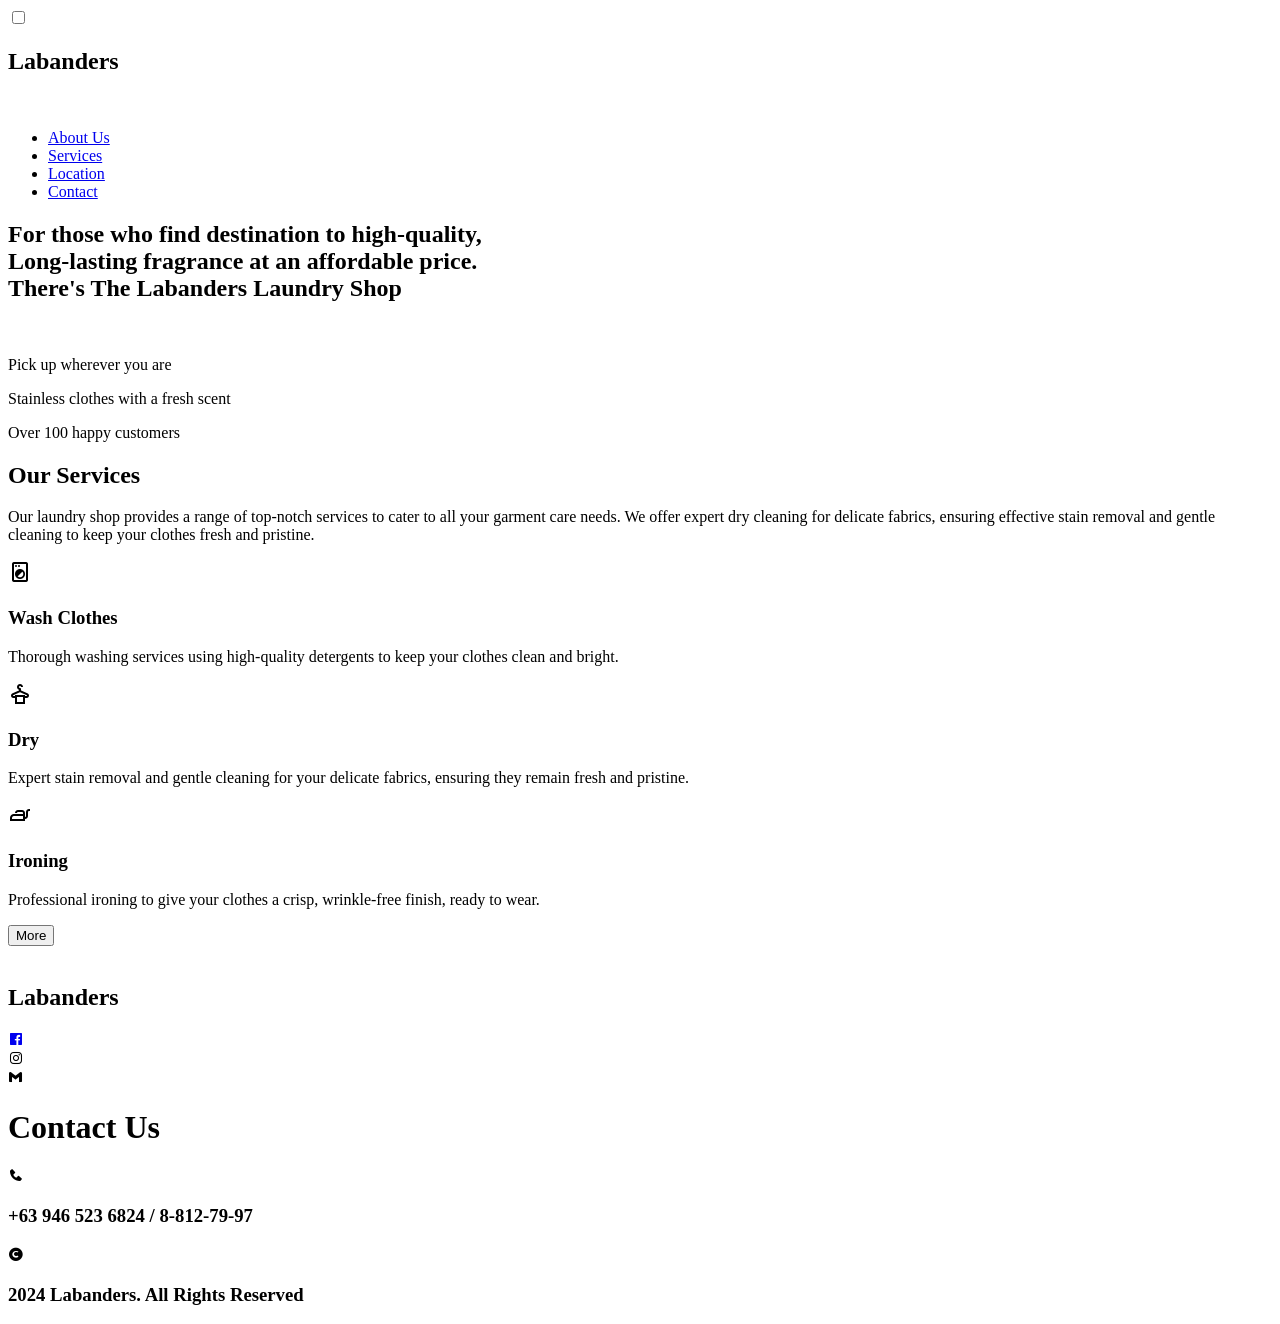
==== index.html @ 4b72d14d "Add files via upload" ====
<!DOCTYPE html>
<html lang="en">
<head>
    <meta charset="UTF-8">
    <meta name="viewport" content="width=device-width, initial-scale=1.0">
    <link rel="stylesheet" href="https://unpkg.com/boxicons@latest/css/boxicons.min.css">
    <link rel="stylesheet" href="https://cdn.jsdelivr.net/npm/remixicon/fonts/remixicon.css">
    <link rel="stylesheet" href="https://cdnjs.cloudflare.com/ajax/libs/font-awesome/6.5.2/css/all.min.css">
    <link rel="stylesheet" href="https://fonts.googleapis.com/css2?family=Material+Symbols+Outlined:opsz,wght,FILL,GRAD@20..48,100..700,0..1,-50..200&display=swap">
    <link href="https://fonts.googleapis.com/css2?family=Mochiy+Pop+P+One&display=swap" rel="stylesheet">
    <link rel="stylesheet" href="https://kit.fontawesome.com/f8e1a90484.js" crossorigin="anonymous">
    <link rel="stylesheet" href="Style.css">
    <script src="https://kit.fontawesome.com/a076d05399.js" crossorigin="anonymous"></script>
    <title>Labanders</title> 
    <link rel="icon" href="images/logo_-removebg-preview.png">
</head>
<body>
    <nav>
        <input type="checkbox" id="check">
        <label for="check" class="checkbtn">
            <i class="ri-menu-line"></i>
        </label>
        <label class="logotxt">
            <h1>Labanders</h1>
            <img src="images/logo_-removebg-preview.png" alt="" class="logoimage"> 
        </label>
        <ul>
                <li><a href="about.html" class="active">About Us</a></li>
                <li><a href="service.html" class="active">Services</a></li>
                <li><a href="location.html" class="active">Location</a></li>
                <li><a href="contact.html" class="active">Contact</a></li>     
        </ul>
    </nav>
    
    <section class="home-section" id="home">
        <div class="content">
            <h1>For those who find destination to high-quality,<br>Long-lasting fragrance at an affordable price.<br><span>There's The Labanders Laundry Shop</span></h1>
        </div>
        <div class="home-image">
            <img src="images/lanpage.jpg" alt="">
        </div>
    </section>
    
    <div class="icons">
        <div class="icon">
            <i class="ri-truck-line"></i>
            <p>Pick up wherever you are</p>
        </div>
        <div class="icon">
            <i class="ri-shirt-line"></i>
            <p>Stainless clothes with a fresh scent</p>
        </div>
        <div class="icon">
            <i class="ri-user-line"></i>
            <p>Over 100 happy customers</p>
        </div>
    </div>

    <div id="service-section">
        <h2>Our Services</h2>
        <p id="paragraph">Our laundry shop provides a range of top-notch services to cater to all your garment care needs. 
            We offer expert dry cleaning for delicate fabrics, ensuring effective stain removal and gentle
            cleaning to keep your clothes fresh and pristine.</p>
            
        <div class="cards">
            <div class="card">
                <i class="material-symbols-outlined">local_laundry_service</i>
                <div class="content">
                    <h3>Wash Clothes</h3>
                    <p>Thorough washing services using high-quality detergents to keep your clothes clean and bright.</p>
                </div>
            </div>
            <div class="card">
                <i class="material-symbols-outlined">dry_cleaning</i>
                <div class="content">
                    <h3>Dry</h3>
                    <p>Expert stain removal and gentle cleaning for your delicate fabrics, ensuring they remain fresh and pristine.</p>
                </div>
            </div>
            <div class="card">
                <i class="material-symbols-outlined">iron</i>
                <div class="content">
                    <h3>Ironing</h3>
                    <p>Professional ironing to give your clothes a crisp, wrinkle-free finish, ready to wear.</p>
                </div>
            </div>
        </div>
        <div class="more">
            <a href="service.html"><button>More</button></a> 
        </div>
    </div>

    <footer>
        <div class="footer-section">
            <div class="footlogo">
                <img src="images/logo_-removebg-preview.png" alt="" class="foot-logoimg">
                <h2>Labanders</h2>
            </div>
            <div class="foot-icons">
                <div class="box">
                    <div class="f-icons">
                        <a href="https://web.facebook.com/people/The-Labanders-Shop/61560500158469/"><i class='bx bxl-facebook-square'></i></a>
                    </div>
                </div>
                <div class="box">
                    <div class="f-icons">
                        <i class='bx bxl-instagram' ></i>
                    </div>
                </div>
                <div class="box">
                    <div class="f-icons">
                        <i class='bx bxl-gmail' ></i>
                    </div>
                </div>
            </div>
            <div class="foot-contacts">
                <div class="phone">
                    <h1>Contact Us</h1>
                    <div class="foot-num">
                        <i class='bx bxs-phone' ></i>
                        <h3>+63 946 523 6824 / 8-812-79-97</h3>
                    </div> 
                </div> 
            </div>
        </div>
        <div class="credit-sec">
            <div class="credit">
                <i class='bx bxs-copyright' ></i>
                <h3>2024 Labanders. All Rights Reserved</h3>
            </div>
        </div>
    </footer>
</body>
</html>
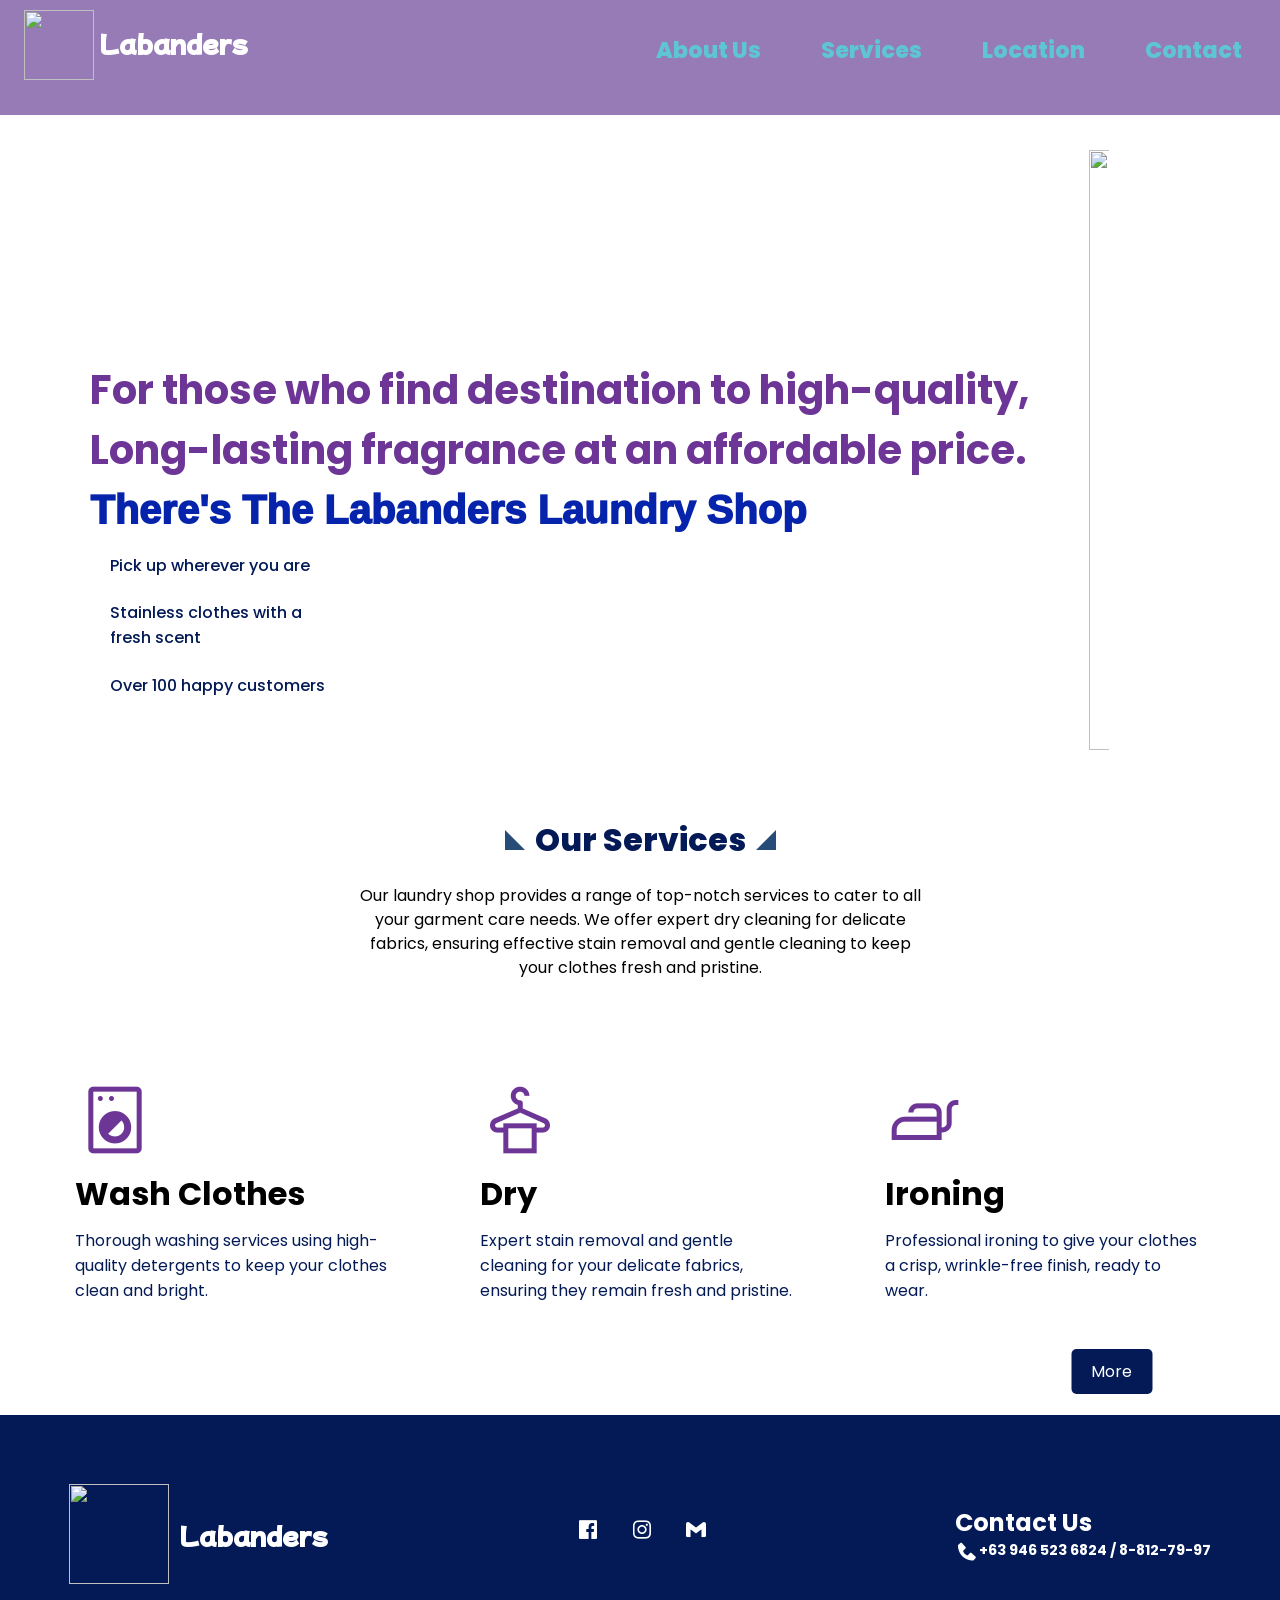
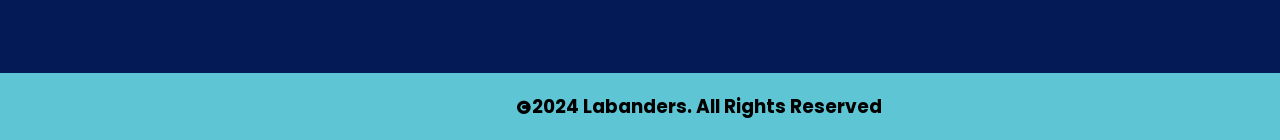
==== commit b9a50660: "Add files via upload" ====
--- a/index.html
+++ b/index.html
@@ -9,7 +9,7 @@
     <link rel="stylesheet" href="https://fonts.googleapis.com/css2?family=Material+Symbols+Outlined:opsz,wght,FILL,GRAD@20..48,100..700,0..1,-50..200&display=swap">
     <link href="https://fonts.googleapis.com/css2?family=Mochiy+Pop+P+One&display=swap" rel="stylesheet">
     <link rel="stylesheet" href="https://kit.fontawesome.com/f8e1a90484.js" crossorigin="anonymous">
-    <link rel="stylesheet" href="Style.css">
+    <link rel="stylesheet" href="style.css">
     <script src="https://kit.fontawesome.com/a076d05399.js" crossorigin="anonymous"></script>
     <title>Labanders</title> 
     <link rel="icon" href="images/logo_-removebg-preview.png">
--- a/style.css
+++ b/style.css
@@ -0,0 +1,1428 @@
+@import url('https://fonts.googleapis.com/css2?family=Poppins:wght@300;400;500;600&display=swap');
+
+*{
+    margin: 0;
+    padding: 0;
+    box-sizing: border-box;
+    font-family: 'Poppins', sans-serif;
+    list-style: none;
+    text-decoration: none;
+    scroll-behavior: smooth;
+}
+
+:root
+{
+    --bg-color: #967bb6;
+    --second-text-color: #0524ab;
+    --text-paragraph-color:#000000;
+    --text-color: #fff;
+    --second-color: #ccc;
+    --main-color: #05b4ff;
+
+}
+header{
+display: grid;
+}
+body{
+    background-color: var(--text-color);
+    width: 100%;
+    height: 100vh;
+}
+nav{   
+    position: fixed; 
+    background: #967bb6;
+    height: 115px;
+    width: 100%;
+    z-index: 9999;
+}
+label.logotxt h1{
+    position: fixed;
+    color: #fff;
+    font-size: 1.5rem;
+    margin-top: 25px;
+    margin-left: 99px;
+    font-weight: 800;
+    font-family: "Mochiy Pop P One", sans-serif;
+}
+.logotxt img{
+    margin-top: 10px;
+    width: 70px; 
+    height: 70px;
+    margin-left: 24px;
+}
+nav ul{
+    float:right;
+}
+nav ul li{
+    display: inline-block;
+    line-height: 80px;
+    margin: 0 5px; 
+    margin-top: 10px;
+}
+nav ul li a{
+    color: #5EC5D4;
+    font-size: 1.4rem;
+    font-weight: 800;
+    padding: 7px 13px;
+    transition: 0.20s;
+    margin-right: 20px;
+   
+}
+a:hover{
+    color: #fff;
+}
+.checkbtn{
+    font-size: 30px;
+    color: #05b4ff;
+    float: right;
+    line-height: 80px;
+    margin-right: 40px;
+    cursor: pointer;
+    display: none;
+}
+#check{
+    display: none;
+}
+
+
+.home-section{
+    height: 100vh;
+    display: flex;
+    align-items: center;
+    padding: 0 20px;
+    
+}
+.home-section .content{
+    color: #6d3696;
+}
+.home-section .content h1{
+    font-size: 2.5rem;
+    margin: 20px auto; 
+    margin-left: 70px;
+}
+.home-section .content p{
+    font-weight: 300;
+    margin-top: 15px;
+    max-width: 600px;
+}
+.home-section .content span{
+    color: var(--second-text-color);
+    font-weight: 1000;  
+    
+}
+.home-image{
+    max-width: 510px;
+    height: auto;
+    margin-left:60px;
+    display: flex;
+
+    
+}
+.home-image img{
+    height: 600px;
+    width: 120%; 
+}
+
+
+.icons {
+    display:block;
+    position: relative;
+    justify-content: center;
+    align-items: center;
+    gap: 20px;
+    margin-top: -370px;
+    margin-bottom: 55px;
+    margin-left: 100px;
+    
+}
+
+.icon {
+    display: flex;
+    flex-direction:row;
+    align-items: center;
+    text-align: start;
+    height: 60px;
+    width: 10;
+   
+}
+
+.icon i {
+    font-size: 2.4rem;
+    padding-right: 10px;
+    color: var(--second-text-color);
+    
+}
+
+.icon p {
+    
+    font-size: 1rem;
+    margin-top: 10px;
+    max-width: 225px;
+    font-weight: 500;
+}
+
+/*===============================ABOUT US PAGE HERE==========================*/
+
+
+.heading{
+
+    display: flex;
+    justify-content: center;
+    align-items: center;
+    flex-direction: column;
+    text-align: center;
+    margin: 20px auto;
+}
+.heading h1{
+    font-size: 49px;
+    color: #0524ab;
+    margin-top: 56px;
+    position: relative;
+}
+.heading h1:after{
+    content: "";
+    position: absolute;
+    width: 100%;
+    height: 4px;
+    display: block;
+    margin: 0 auto;
+    background-color: #6d3696;
+}
+.heading p{
+    font-size: 18px;
+    color: #000000;
+    font-weight: 600;
+    margin-bottom: 35px;
+    margin-top: 20px;
+
+}
+.about-container{
+    width: 90%;
+    margin: 0 auto;
+    padding: 10px 20px;
+    background: #ccc;
+    border-radius: 10px;
+}
+.about{
+    display: flex;
+    justify-content: space-between;
+    align-items:center;
+    flex-wrap: wrap;
+}
+.about-image{
+    flex: 1;
+    margin-right: 5px;
+    overflow: hidden;
+}
+.about-image:hover img{
+    transform: scale(1.2);
+}
+.about-image img{
+    max-width: 100%;
+    height: auto;
+    display: block;
+    transition: 0.5s ease;
+    margin-left: 99px;
+}
+.about-content{
+    flex:1;
+    margin-right: 100px;
+}
+.about-content h2{
+    font-size: 49px;
+    color: #031a57;
+    margin-bottom: 15px;
+}
+.about-content p{
+    font-size: 18px;
+    line-height: 1.5;
+    font-weight: 500;
+}
+.about-content .back-home{
+    display: inline-block;
+    font-weight: 600;
+    padding: 10px 20px;
+    color: #0524ab;
+    background-color: #05b4ff;
+    font-size: 19px;
+    text-decoration: none;
+    border-radius: 15px;
+    margin-top: 15px;
+    transition: 0.3s ease;
+}
+.about-content .back-home:hover{
+    background-color: #05b4ff; 
+    transform: translateY(-5px);
+}
+.aboutt .aboutt{
+    overflow: hidden;
+}
+
+.about-container2 {
+    display: flex;
+    justify-content: center;
+    align-items: center;
+    width: 90%;
+    margin: 65px auto;
+}
+.container-three{
+    display: flex;
+    justify-content: center;
+    align-items: center;
+    width: 90%;
+    margin: 65px auto;
+}
+.about-content2{
+    flex: 1;
+    width: 600px;
+    margin:0px 25px
+}
+.for3content{
+    flex: 1;
+    width: 600px;
+    margin:0px 25px
+}
+.for3content h1{
+    font-size: 27px;
+    color: #000000;
+    margin-top: 20px;
+}
+.for3content {
+    font-size: 18px;
+    font-weight: 500;
+    color: #031a57;
+}
+.about-content2 h1{
+    font-size: 35px;
+    margin-bottom: 20px;
+    color: #0524ab;
+}
+.about-content2 p{
+    font-size: 20px;
+    font-weight: 500;
+    color: #031a57;
+}
+.gotoservices{
+    flex-wrap: wrap;
+    position:relative;
+    top: 10px;
+    margin-left: 110px;
+    margin-bottom: 110px;
+   
+    
+}
+.gotoservices button{
+    background-color: #031a57;
+    color: #fff;
+    margin-bottom: 100px;
+    border: none;
+    padding: 10px 20px;
+    font-size: 1rem;
+    font-weight: 500;
+    border-radius: 10px;
+    cursor: pointer;
+    transition: all 0.22s ease-in-out;
+
+}
+.gotoservices button:hover {
+    transform: translateY(-5px);
+    background-color: transparent;
+    color: #05b4ff;
+}
+.vid-container{
+    display: flex;
+    justify-content: center;
+    align-items:center;
+    flex-wrap: wrap;
+}
+.vid-clip video { 
+    object-fit: cover;
+    max-width: 700px;
+    height: 100%;
+    border-radius: 34px;
+    margin-bottom: 67px;
+    
+}
+
+
+/*************************** SERVICE PAGE / SEC ****************************************/
+
+#service-section{
+    min-height: 650px;
+    width: 100%;
+    background: #fff;
+    display: flex;
+    align-items: center;
+    justify-content: center;
+    flex-direction: column;
+}
+
+#service-section h2{
+    color:#031a57;
+    font-size: 2rem;
+    margin-bottom: 20px;
+    position: relative;
+    font-weight: 800;
+   
+}
+#service-section h2::after{
+    position: absolute;
+    content: "";
+    top: 30%;
+    left: -30px;
+    height: 0;
+    width: 0;
+    border-top: 20px solid transparent;
+    border-left: 20px solid #274C77; 
+
+}
+#service-section h2::before{
+    position: absolute;
+    content: "";
+    top: 30%;
+    right: -30px;
+    height: 0;
+    width: 0;
+    border-top: 20px solid transparent;
+    border-right: 20px solid #274C77; 
+
+}   
+
+#service-section #paragraph{
+    width: 45%;
+    font-size: 1rem;
+    color: var(--text-paragraph-color);
+    text-align: center;
+    line-height: 1.5rem;
+    white-space: 1px;
+    margin-bottom: 40px;
+}
+.service-logo {
+    display: flex;
+    align-items: center;
+}
+
+.service-logo h2 {
+    color: var(--text-color);
+    font-size: 25px;
+    font-weight: 700;
+    letter-spacing: 1px;
+    font-family: "Mochiy Pop P One", sans-serif;
+  
+}
+
+.cards{
+    display: grid;
+    grid-template-columns: repeat(3, 1fr);
+    gap: 25px;
+    z-index: 9;
+    margin-top: 20px; 
+}
+.cards .card{
+    min-height: 280px;
+    width: 380px;
+    display: flex;
+    justify-content: flex-start;
+    flex-direction: column;
+    padding: 0 8%;
+    background: #fff;
+    position: relative;
+
+}
+.cards .card::before{
+    position: absolute;
+    content: "";
+    height: 100%;
+    width: 100%;
+    top: 0;
+    left: 0;
+    border-radius: 10px;
+    background: #05b4ff;
+    transition: .6s;
+    transform: rotate(0deg);
+    z-index: -1;
+}
+.cards .card:hover.card::before{
+    transform: rotate(10deg);
+}
+
+.cards .card i{
+    font-size: 5rem;
+    color:#6d3696 ;
+    margin-top: 40px;
+    margin-bottom: 10px;
+}
+.cards .card h3{
+    font-size:2rem ;
+    margin-bottom: 10px;
+}
+
+#service-section .more{
+
+    position:relative;
+    left: 40%;
+    top: 29px;
+    transform: translateX(-50%);
+}
+
+#service-section .more button {
+    background-color: #031a57;
+    color: #fff;
+    border: none;
+    padding: 10px 20px;
+    font-size: 1rem;
+    border-radius: 5px;
+    cursor: pointer;
+    transition: all 0.22s ease-in-out;
+}
+#service-section .more button:hover {
+    transform: translateY(-5px);
+    background-color: transparent;
+    color: #05b4ff;
+}
+
+.wrapper {
+    margin: 200px auto; 
+    width: 70%;
+}
+
+.wrapper h1{
+    color:#031a57;
+    font-size: 2.8rem;
+    margin: auto;
+    position: relative;
+    font-weight: 900;
+    text-align: start;
+
+}
+
+.text-box{
+    color: #031a57;
+    align-items: center;
+}
+.text-box h4{
+    font-size: 20px;
+    color: #05b4ff;
+    font-weight: 700;
+    margin-top: 2%;
+}
+.text-box p{
+    font-size: 20px;
+    font-weight: 900;
+    margin-right: 40%;
+}
+
+.wrapper img{
+    margin-top:-8%;
+    max-width: 400px;
+    float: right;
+    border: 3px;
+    border-radius:10px;
+    margin-right: 20px;
+    transition: all 0.22s ease-in-out;
+    
+}
+.wrapper img:hover{
+    transform: scale(1.2);
+}
+
+.image2 img{
+    margin-top: 15%;
+    max-width: 445px;
+    float: left;
+    border: 3px;
+    border-radius:10px;
+    margin-right: 15px;
+    margin-right: 100px;
+}
+
+
+.text-box2{
+    margin-top: 15%;
+    color: #031a57;
+    align-items: center;
+    
+}
+
+.text-box2 h2{
+    font-size: 20px;
+    color: #05b4ff;
+    font-weight: 700;
+    margin-top: 3%;
+}
+.text-box2 p{
+    font-size: 20px;
+    font-weight: 900;
+}
+.image3 img{
+    margin-top: 15%;
+    max-width: 420px;
+    float: right;
+    border: 3px;
+    border-radius:10px;
+    margin-right: 15px;
+}
+.text-box3 h5{
+    color:#031a57;
+    font-size: 2.5rem;
+    margin-bottom: 20px;
+    position: relative;
+    font-weight: 800;
+    text-align: start;
+   
+}
+.text-box3 h2, p{
+    color: #031a57;
+}
+.text-box3 h3{
+    background-color: #f5ea1b;
+    width:55px;
+    border-radius: 3px;
+    color:#000000;
+    font-size: 1.5rem;
+    font-weight: 900;
+    text-align: start;
+    margin-top: 15%;
+}
+.pickup-btns{
+    margin-top: 9%;
+
+}
+.pickup-btns button{
+    background-color: #05b4ff;
+    color: #031a57;
+    font-weight: 900;
+    border: none;
+    padding: 10px 20px;
+    font-size: 1rem;
+    border-radius: 5px;
+    cursor: pointer;
+    transition: all 0.22s ease-in-out;
+    box-shadow: 0 18px 15px rgba(0, 0, 0, 0.3); /* Add shadow */
+}
+.pickup-btns button:hover{
+    transform: translateY(-5px);
+    background-color: transparent;
+    color: #031a57;
+}
+
+
+
+@media (max-width: 1100px){
+    #service-section h2{
+        margin-top: 30px;
+    }
+    .cards{
+        grid-template-columns: repeat(1,1fr);
+    }
+    #service-section #paragraph{
+        width: 80%;
+    }
+
+}
+
+/*===============================LOCATION PAGE HERE==========================*/
+
+
+.container{
+    width: 100%;
+    height: 100vh;
+    display: flex;
+    align-items: center;
+    justify-content: center;
+    flex-direction: column;
+}
+.container iframe{
+    width: 80%;
+    height: 500px;
+    box-shadow: 0 18px 15px rgba(0, 0, 0, 0.3); 
+}
+.container h1{
+    color: #0524ab;
+    margin-bottom: 60px;
+    font-weight: 900;
+    font-size: 2.5rem;
+    
+}
+.address {
+    display: flex;
+    flex-direction:row;
+    align-items: center;
+    margin-top: 2%;
+    text-align: start;
+}
+.address i{
+    font-size: 2.4rem;
+    padding-right: 10px;
+    color: var(--second-text-color);
+}
+.address h2{
+    font-size: 1rem;
+    font-weight: 900;
+    color: #0524ab;
+}
+
+/*===============================CONTACT PAGE HERE==========================*/
+.contact-container{
+    position: relative;
+    display: flex;
+    justify-content: center;
+    align-items: center;
+    width: 100%;
+    height: 100%;
+    padding: 20px 100px;
+    background: #fff;
+}
+.contact-container::after{
+    container: '';
+    position: absolute;
+    left: 0;
+    top: 0;
+    width: 100%;
+    height: 100%;
+}
+.contact-box{
+    max-width: 850px;
+    display: grid;
+    grid-template-columns: repeat(2, 1fr);
+    justify-content: center;
+    align-items: center;
+    text-align: center;
+
+}
+.left{
+    height: 100%;
+    background: url(images/fam.jpg);
+    background-size: cover;
+    border-radius: 10px;
+}
+.right{
+    padding: 25px 40px;
+}
+.right h1{
+    position: relative;
+    padding-bottom: 10px;
+    margin-bottom: 10px;
+    color: #0524ab;
+}
+.right h1:after{
+    content: '';
+    position: absolute;
+    left: 50%;
+    bottom: 0;
+    transform: translateX(-50%);
+    height: 4px;
+    width: 50px;
+    border-radius: 2px;
+    background-color: #6d3696;
+}
+
+.field{
+
+    width: 100%;
+    padding: 0.5rem 1rem;
+    outline: none;
+    border: 2px solid rgb(0,0,0,0);
+    border-radius: 6px;
+    background-color: rgba(230, 230, 230, 0.6);
+    font-size: 1.1rem;
+    margin-bottom: 22px;
+    transition: .3s;
+}
+.field:hover{
+    background-color: rgb(0, 0, 0, 0.1);
+}
+.field:focus{
+    background-color: #fff;
+    border: 2px solid rgba(30, 85, 250, 0.47);
+}
+.area{
+    min-height: 150px;
+}
+.contact-btn{
+    width: 200px;
+    background-color: #05b4ff;
+    color: #031a57;
+    font-weight: 900;
+    border: none;
+    padding: 10px 20px;
+    font-size: 1rem;
+    border-radius: 5px;
+    cursor: pointer;
+    transition: all 0.22s ease-in-out;
+    box-shadow: 0 18px 15px rgba(0, 0, 0, 0.2); 
+
+}
+.contact-btn:hover{
+    transform: translateY(-5px);
+    background-color: transparent;
+    color: #031a57;
+}
+
+
+/*===============================FOOTER PAGE HERE==========================*/
+.footer-section {
+    background: #031a57;
+    display: flex;
+    justify-content: space-between;
+    padding: 69px;
+    color: #fff;
+    
+}
+.foot-num{
+    display: flex;
+    flex-direction: row;
+}
+
+
+
+.footlogo {
+    display: flex;
+    align-items: center;
+    margin-bottom: 20px;
+}
+
+.foot-logoimg {
+    width: 100px;
+    height: 100px;
+    margin-right: 10px;
+}
+
+.footlogo h2 {
+    font-size: 24px;
+    color: #fff;
+    font-family: "Mochiy Pop P One", sans-serif;
+}
+
+.foot-icons {
+    display: flex;
+    gap: 30px;
+    margin-bottom: 20px;
+}
+
+.foot-icons i {
+    margin-top: 34px;
+    font-size: 24px;
+    color: #fff;
+    transition: all 0.22s ease-in-out;
+}
+.foot-icons i:hover{
+    transform: translateY(-20px);
+
+}
+
+.foot-credits {
+    display: flex;
+    align-items: center;
+    gap: 10px;
+    margin-bottom: 20px;
+}
+
+.foot-credits h3 {
+    font-size: 14px;
+    color: #fff;
+    flex-direction: row;
+}
+
+.foot-contacts {
+    display: flex;
+    align-items: center;
+    gap: 10px;
+    margin-bottom: 20px;
+}
+
+.foot-contacts i {
+    font-size: 24px;
+    color: #fff;
+}
+.phone h1 {
+    font-size: 24px;
+    color: #fff;
+}
+
+.foot-contacts h3 {
+    font-size: 14px;
+    color: #fff;
+}
+
+.foot-nav {
+    display: flex;
+    flex-direction: column;
+    gap: 10px;
+}
+
+.foot-nav h3 {
+    font-size: 20px;
+    color: #fff;
+    cursor: pointer;
+   
+}
+
+.credit-sec{
+    display: flex;
+    align-items: center;
+    padding: 19px;
+    background: #5EC5D4;
+}
+.credit{
+    display: flex;
+    align-items: center;
+    margin-left: 40%;
+}
+
+.toof-nav a{
+    color: #fff;
+    font-weight: 900;
+    transition: 0.10s;
+}
+.toof-nav a:hover{
+    color: #05b4ff
+}
+
+
+
+/*===============================RESPONSIVENESS HERE==========================*/
+
+
+/*========NAVIGATORS and FOOTER HERE=======*/
+
+
+/* Media query for screens 820px or less */
+
+@media screen and (max-width: 952px) {
+    label.logotxt{
+        font-size: 30px;
+        padding-left:  50px;
+    }
+    label.logotxt h1{
+        font-size: 1.5rem;
+        margin-top: 25px;
+        margin-left: 150px;
+    }
+    nav ul li a{
+        font-size: 16px;
+    }
+   
+
+    .footer-section {
+        flex-direction: column;
+        align-items: center;
+        padding: 40px;
+    }
+
+    .footlogo, .foot-icons, .foot-contacts, .foot-credits {
+        margin-bottom: 20px;
+    }
+
+    .foot-icons {
+        justify-content: center;
+        gap: 20px;
+    }
+
+    .foot-contacts, .foot-credits {
+        justify-content: center;
+        text-align: center;
+    }
+
+    .credit {
+        margin-left: 0;
+        justify-content: center;
+        text-align: center;
+    }
+   
+}
+@media screen and (max-width: 950px){
+    .checkbtn{
+        display: block;
+    }
+    .checkbtn i{
+        font-size: 2rem;
+    }
+    ul{
+        position: fixed;
+        width: 100%;
+        height: 50vh;
+        background-color: #6d3696;
+        left: -100%;
+        text-align: center;
+        border-radius: 15px;
+        transition: all .5s;
+    }
+    nav ul li{
+        display: block;
+    }
+    nav ul li a{
+        font-size: 20px;
+    }
+    a:hover,a.active{
+
+    }
+    #check:checked ~ ul{
+        left: 0;
+    }
+
+}
+
+
+/*=============================Media query for HOME PAGE ===================*/
+@media screen and (max-width: 950px) {
+    .btn{
+        padding: 10px 4px;
+        border: 2px solid #0524ab;
+        font-size: 15px;
+        margin-right: 10px;
+        font-weight: 700;
+    }
+   
+}
+
+@media screen and (max-width:949px){
+    
+.logo-img{
+    width: 70px; 
+    height: 70px;
+}
+
+
+.home-section{
+    flex-direction: column; 
+}
+.home-section .content h1{
+    font-size: 1.8rem;
+    margin-top: 190px;
+    margin-left: 10px;
+}
+.home-image{
+    max-width: 400px;
+    margin-left:60px;
+}
+.home-image img{
+    height: 450px;
+    width: 110%; 
+}
+.icon i {
+    font-size: 2rem;
+}
+
+.icon p {
+    font-weight: 600;
+}
+
+#service-section h2{
+    font-size: 1.8rem;
+    margin-bottom: 19px;
+    position: relative;
+    font-weight: 700;
+}
+#service-section h2::after{
+    left: -28px;
+    border-top: 18px solid transparent;
+    border-left: 18px solid #274C77; 
+
+}
+#service-section h2::before{
+    right: -28px;
+    border-top: 18px solid transparent;
+    border-right: 18px solid #274C77; 
+
+}   
+#service-section #paragraph{
+    width: 80%;
+    margin-bottom: 35px;
+}
+.cards{
+    margin-bottom: 90px;
+}
+.cards .card{
+    min-height: 240px;
+    width: 310px;
+}
+.cards .card i{
+    font-size: 3rem;
+}
+.cards .card h3{
+    font-size:1.5rem ;
+}
+#service-section .more{
+    position:relative;
+    left: 50px;
+    top: -20px;
+    transform: translateX(-50%);
+}
+
+#service-section .more button {
+    background-color: #031a57;
+    color: #fff;
+    border: none;
+    padding: 10px 20px;
+    font-size: 1rem;
+    border-radius: 5px;
+    cursor: pointer;
+    transition: all 0.22s ease-in-out;
+}
+#service-section .more button:hover {
+    transform: translateY(-5px);
+    background-color: transparent;
+    color: #05b4ff;
+}
+
+.footer-section {
+    flex-direction: column;
+    align-items: center;
+    padding: 20px;
+}
+
+.foot-logoimg {
+    width: 50px;
+    height: 50px;
+}
+
+.footlogo h2, .phone h1 {
+    font-size: 17px;
+}
+
+.foot-icons i {
+    font-size: 20px;
+}
+
+.foot-contacts h3, .foot-credits h3 {
+    font-size: 12px;
+}
+
+.foot-contacts, .foot-credits {
+    flex-direction: column;
+    align-items: center;
+}
+
+.credit-sec {
+    flex-direction: column;
+    padding: 8px;
+}
+
+.credit {
+    margin-left: 0;
+    justify-content: center;
+    text-align: center;
+}
+.credit h3, i{
+    font-size: 12px;
+}
+
+
+}
+
+@media screen and (max-width:521px){
+    
+    .home-section .content h1{
+        font-size: 1rem;
+        margin-top: 190px;
+        margin-left: 10px;
+    }
+    
+    .home-image{
+     max-width: 300px;
+     margin-left:50px;
+    }
+    .home-image img{
+        height: 300px;
+        width: 90%; 
+    }
+    .btn{
+        padding: 6px 3px;
+        font-size: 10px;
+        margin-right: 5px;
+        font-weight: 700;
+    }
+    .menu-icon i{
+        font-size: 18px;
+    }
+    .service-logo img{  
+        width: 44px;
+        height: 44px;
+    }
+
+}
+@media screen and (max-width: 580px ) {
+    .icons {
+        margin-top: -245px;
+        margin-bottom: 6px;
+     }
+    
+}
+@media screen and(max-width: 412px) {
+    
+    .logoimage{
+        display: none;
+    }
+    
+    label.logotxt{
+        color: #fff;
+        font-size: 1rem;
+        font-weight: 600;
+        line-height: 30px;
+        padding: 0 50px;
+    }
+    .pickup-btn {
+        margin-left: auto;
+    }
+    .pickup-btn{
+        position: relative;
+        flex-wrap: wrap;
+    }
+    
+.cards{
+    margin-bottom: 90px;
+}
+}
+
+/*=============================Media query for ABOUT PAGE ===================*/
+
+.heading{
+  padding-top: 150px;
+}
+@media screen and (max-width: 900px) {
+    .heading{
+        padding: 0px 20px;
+    }
+    .heading h1{
+        font-size: 36px;
+    }
+    .heading p{
+        font-size: 17px;
+        margin-bottom: 0px;
+    }
+    .about-container{
+        padding: 0px;
+    }
+    .about{
+        padding:20px;
+        flex-direction: column;
+    }
+    .about-image{
+        margin-right: 0px;
+        margin-bottom: 20px;
+    }
+    .about-content p{
+        padding: 0px;
+        font-size: 16px;
+    }
+    .about-content .back-home{
+        font-size: 16px;
+    }
+}
+@media screen and (max-width: 505px) {
+
+    .heading{
+        padding: 0px 20px;
+    }
+    .heading h1{
+        font-size: 20px;
+    }
+    .heading p{
+        font-size: 11px;
+        margin-bottom: 0px;
+    }
+    .about-container .about-content{
+        margin-right: 5px;
+    }
+    .about-container .about-content h2{
+        font-size: 20px;
+    }
+    .about{
+        padding:15px;
+        flex-direction: column;
+    }
+    .aboutt .about-container2 .about-content2 h1{
+        font-size: 25px;
+    }
+    .aboutt .about-container2 .about-content2 p{
+        font-size: 20px;
+    }
+    .aboutt .container-three .for3content h1{
+        font-size: 25px;
+    }
+    .aboutt .container-three .for3content p{
+        font-size: 19px;
+    }
+    
+    .about-image{
+        margin-right: 90px;
+        margin-bottom: 15px;
+    }
+    .about-content p{
+        padding: 0px;
+        font-size: 14px;
+    }
+    .about-content h2{
+        font-size: 25px;
+    }
+    .about-content .back-home{
+        font-size: 11px;
+    }
+    .vid-clip video { 
+        max-width:400px;
+        height: 70%;
+        
+    }
+
+@media screen and (max-width: 370px) {
+    header .logotxt h1{
+        font-size: 20px;
+        font-weight: 600;
+        line-height: 25px;
+    }
+    .logotxt img{
+        width: 60px; 
+        height: 60px;
+    }
+}
+    
+
+}
+/*=============================Media query for SERVICE PAGE ===================*/
+@media screen and (max-width: 950px){
+   
+    #service-section{
+        margin-top: 110px;
+
+    }
+    
+    .wrapper {
+        flex-direction: column;
+        align-items: center;
+    }
+    .service-logo h2{
+        font-size: 20px;
+    }
+    .wrapper h1{
+        font-size: 1.8rem;
+    }
+    .wrapper img{
+        flex-direction: column; 
+        max-width: 300px;
+    }
+    .text-box{
+        align-items: center;
+    }
+
+
+    
+.text-box h4{
+    font-size: 20px;
+    color: #05b4ff;
+    font-weight: 600;
+    margin-top: 5%;
+}
+.text-box p{
+    font-size: 18px;
+    font-weight: 800;
+    margin-right: 9%;
+}
+
+.wrapper img{
+    margin-top:-8%;
+    max-width: 330px;
+    float: right;
+    border: 3px;
+    border-radius:10px;
+    margin-right: 20px;
+    transition: all 0.22s ease-in-out;
+    
+}
+.wrapper img:hover{
+    transform: scale(1.2);
+}
+
+.image2 img{
+    margin-top: 15%;
+    max-width: 330px;
+    float: left;
+    border-radius:10px;
+}
+
+.text-box2{
+    margin-top: 15%;
+    align-items: center;
+}
+
+.text-box2 h2{
+    font-size: 19px;
+    color: #05b4ff;
+    font-weight: 600;
+    margin-top: 3%;
+}
+.text-box2 p{
+    font-size: 19px;
+    font-weight: 800;
+}
+.image3{
+    margin-left: 333px;
+    margin-top: 20%;
+}
+.image3 img{
+    max-width: 330px;
+    border: 3px;
+    border-radius:10px;
+}
+.text-box3 h5{
+    margin-top: 10%;
+    font-size: 1.8rem;
+    font-weight: 700;
+   
+}
+.text-box3 h2{
+    font-size: 1.6rem;
+    font-weight: 700;
+}
+.text-box3 p{
+    font-size: 17px;
+    font-weight: 500;
+}
+.text-box3{
+    margin-top: 15%;
+    
+}
+.text-box3 h3{
+    width:52px;
+    font-size: 1.2rem;
+    font-weight: 800;
+    text-align: start;
+    margin-top: 15%;
+}
+.pickup-btns{
+    margin-top: 9%;
+
+}
+.pickup-btns button{
+    font-weight: 800;
+    padding: 9px 18px;
+    cursor: pointer;
+    transition: all 0.22s ease-in-out;
+    box-shadow: 0 18px 15px rgba(0, 0, 0, 0.3); /* Add shadow */
+}
+.pickup-btns button:hover{
+    transform: translateY(-5px);
+    background-color: transparent;
+    color: #031a57;
+}
+}
+@media screen and (max-width: 513px){
+    .menu-icon {
+        margin-right: 10px;
+    }
+
+}
+
+/*=============================Media query for LOCATION PAGE ===================*/
+
+
+/*=============================Media query for CONTACT PAGE ===================*/
+
+@media screen and (max-width:880px) {
+    .contact-box{
+        grid-template-columns: 1fr;
+    }
+    .left{
+        height: 200px;
+    }
+}
